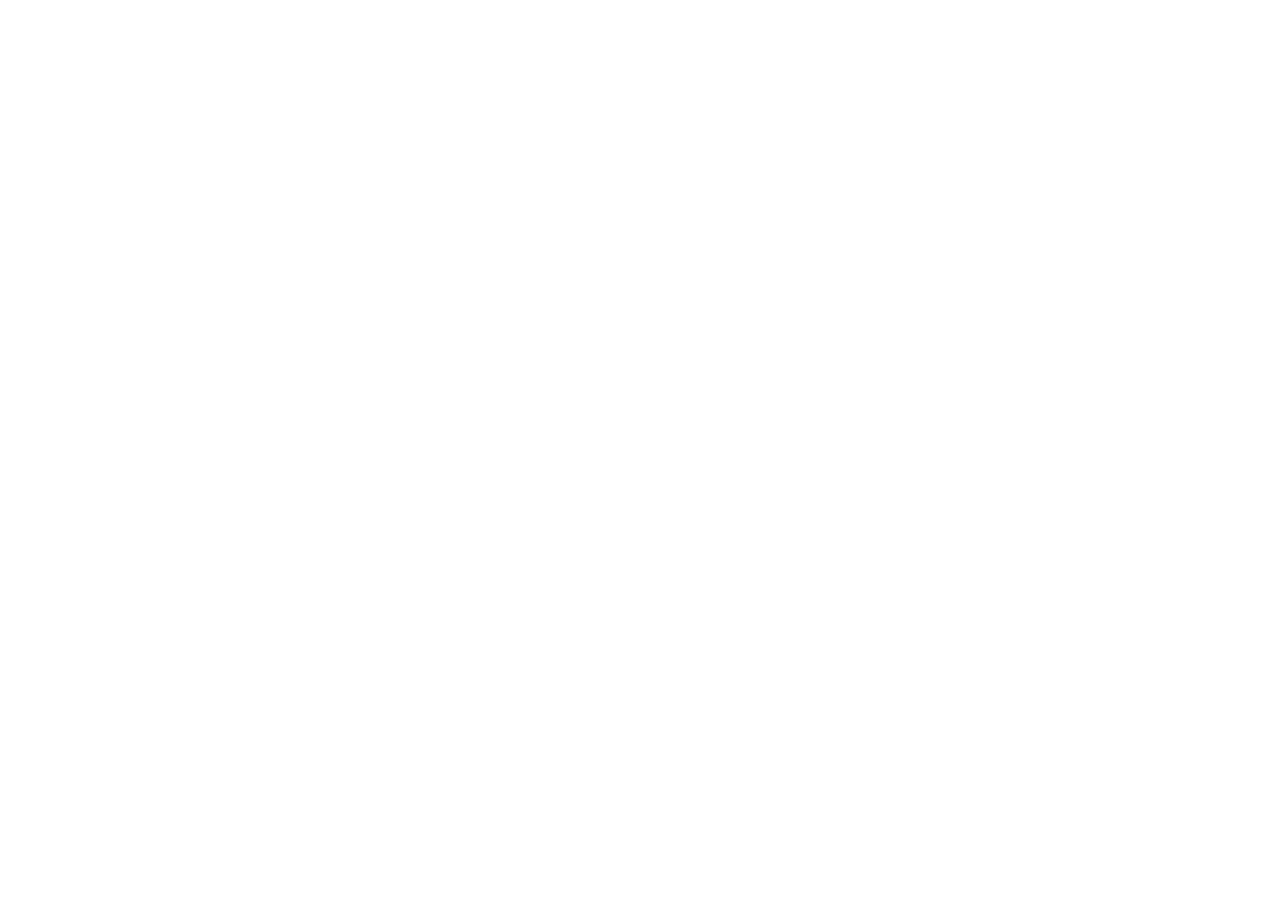
==== Verstka/index.html @ e24aff28 "add html templete" ====
<!DOCTYPE html>
<!--[if lt IE 7 ]><html class="ie ie6" lang="en"> <![endif]-->
<!--[if IE 7 ]><html class="ie ie7" lang="en"> <![endif]-->
<!--[if IE 8 ]><html class="ie ie8" lang="en"> <![endif]-->
<!--[if (gte IE 9)|!(IE)]><!--><html lang="ru"> <!--<![endif]-->

<head>

	<meta charset="utf-8">

	<title>Заголовок</title>
	<meta name="description" content="">

	<link rel="shortcut icon" href="img/favicon/favicon.ico" type="image/x-icon">
	<link rel="apple-touch-icon" href="img/favicon/apple-touch-icon.png">
	<link rel="apple-touch-icon" sizes="72x72" href="img/favicon/apple-touch-icon-72x72.png">
	<link rel="apple-touch-icon" sizes="114x114" href="img/favicon/apple-touch-icon-114x114.png">

	<meta http-equiv="X-UA-Compatible" content="IE=edge">
	<meta name="viewport" content="width=device-width, initial-scale=1, maximum-scale=1">

	<link rel="stylesheet" href="libs/bootstrap/css/bootstrap-grid.min.css">
	<link rel="stylesheet" href="libs/animate/animate.css">
	
	<link rel="stylesheet" href="css/fonts.css">
	<link rel="stylesheet" href="css/main.css">
	<link rel="stylesheet" href="css/media.css">

	<script src="libs/modernizr/modernizr.js"></script>

</head>

<body>

	<!-- Здесь пишем код -->
	
	<div class="hidden"></div>

	<div class="loader">
		<div class="loader_inner"></div>
	</div>

	<!--[if lt IE 9]>
	<script src="libs/html5shiv/es5-shim.min.js"></script>
	<script src="libs/html5shiv/html5shiv.min.js"></script>
	<script src="libs/html5shiv/html5shiv-printshiv.min.js"></script>
	<script src="libs/respond/respond.min.js"></script>
	<![endif]-->

	<script src="libs/jquery/jquery-1.11.2.min.js"></script>
	<script src="libs/waypoints/waypoints.min.js"></script>
	<script src="libs/animate/animate-css.js"></script>
	<script src="libs/plugins-scroll/plugins-scroll.js"></script>
	
	<script src="js/common.js"></script>
	
</body>
</html>
---- Verstka/css/fonts.css ----
@font-face {
	font-family: "RobotoRegular";
	src: url("../fonts/RobotoRegular/RobotoRegular.eot");
	src: url("../fonts/RobotoRegular/RobotoRegular.eot?#iefix") format("embedded-opentype"),
			 url("../fonts/RobotoRegular/RobotoRegular.woff") format("woff"),
			 url("../fonts/RobotoRegular/RobotoRegular.ttf") format("truetype");
	font-style: normal;
	font-weight: normal;
}
---- Verstka/css/main.css ----
*::-webkit-input-placeholder {
	color: #666;
	opacity: 1;
}
*:-moz-placeholder {
	color: #666;
	opacity: 1;
}
*::-moz-placeholder {
	color: #666;
	opacity: 1;
}
*:-ms-input-placeholder {
	color: #666;
	opacity: 1;
}

body input:focus:required:invalid,
body textarea:focus:required:invalid {
	
}
body input:required:valid,
body textarea:required:valid {
	
}

html.js .loader {
	background: none repeat scroll 0 0 #ffffff;
	bottom: 0;
	height: 100%;
	left: 0;
	position: fixed;
	right: 0;
	top: 0;
	width: 100%;
	z-index: 9999;
}
html.js .loader_inner {
	background-image: url("../img/preloader.gif");
	background-size: cover;
	background-repeat: no-repeat;
	background-position: center center;
	background-color: #fff;
	height: 60px;
	width: 60px;
	margin-top: -30px;
	margin-left: -30px;
	left: 50%;
	top: 50%;
	position: absolute;
}

body {
	font-family: sans-serif;
	font-size: 16px;
	min-width: 320px;
	position: relative;
	line-height: 1.6;
	font-family: "RobotoRegular", sans-serif;
	overflow-x: hidden;
}
.hidden {
	display: none;
}
---- Verstka/css/media.css ----
/*==========  Desktop First Method  ==========*/

/* Large Devices, Wide Screens */
@media only screen and (max-width : 1200px) {

}

/* Medium Devices, Desktops */
@media only screen and (max-width : 992px) {

}

/* Small Devices, Tablets */
@media only screen and (max-width : 768px) {
	
	/*Disable Animation on Mobile Devices*/
	.animated {
		/*CSS transitions*/
		-o-transition-property: none !important;
		-moz-transition-property: none !important;
		-ms-transition-property: none !important;
		-webkit-transition-property: none !important;
		transition-property: none !important;
		/*CSS transforms*/
		-o-transform: none !important;
		-moz-transform: none !important;
		-ms-transform: none !important;
		-webkit-transform: none !important;
		transform: none !important;
		/*CSS animations*/
		-webkit-animation: none !important;
		-moz-animation: none !important;
		-o-animation: none !important;
		-ms-animation: none !important;
		animation: none !important;
	}

}

/* Extra Small Devices, Phones */
@media only screen and (max-width : 480px) {

}

/* Custom, iPhone Retina */
@media only screen and (max-width : 320px) {

}


/*==========  Mobile First Method  ==========*/

/* Custom, iPhone Retina */
@media only screen and (min-width : 320px) {

}

/* Extra Small Devices, Phones */
@media only screen and (min-width : 480px) {

}

/* Small Devices, Tablets */
@media only screen and (min-width : 768px) {

}

/* Medium Devices, Desktops */
@media only screen and (min-width : 992px) {

}

/* Large Devices, Wide Screens */
@media only screen and (min-width : 1200px) {

}
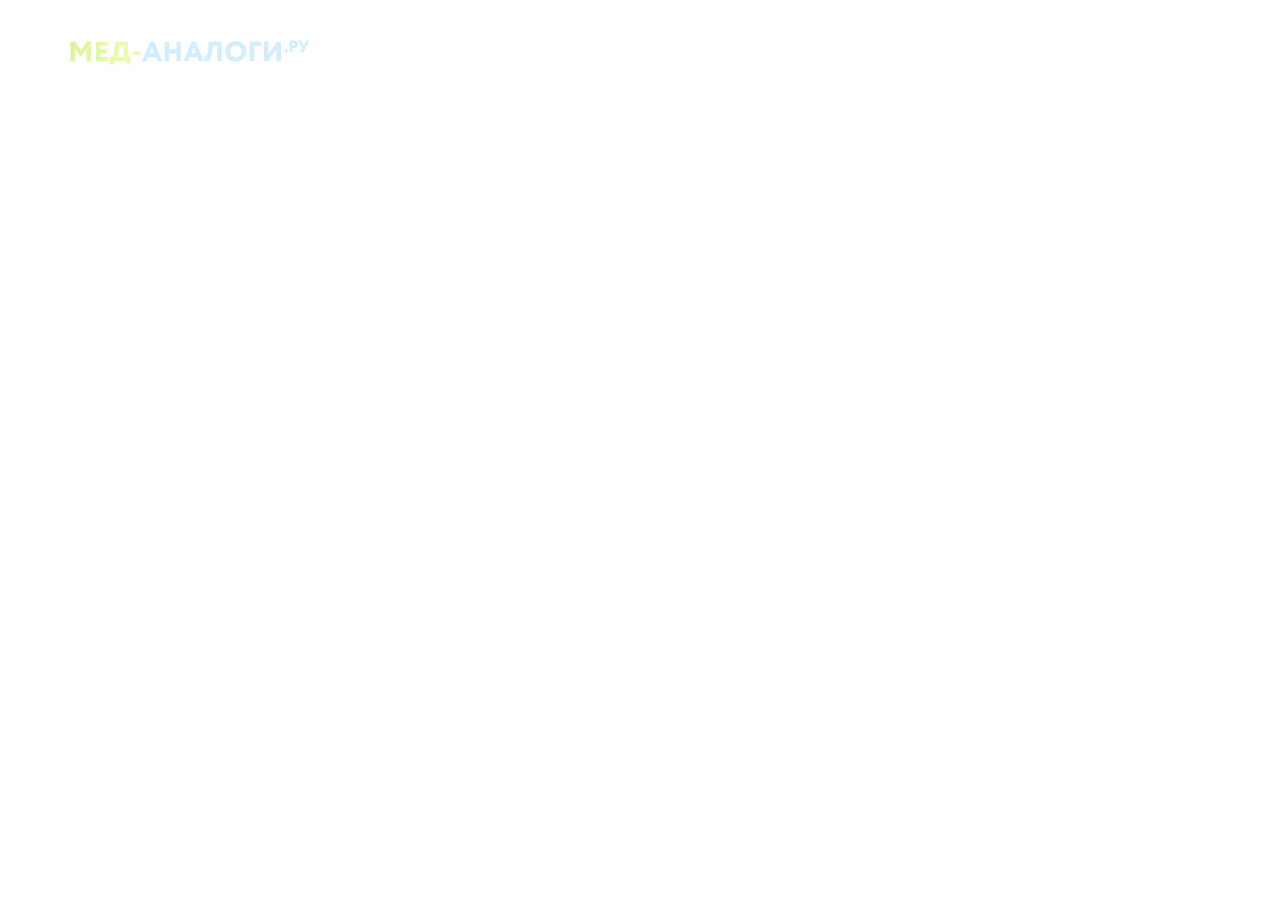
==== commit a3f3a23b: "Logo" ====
--- a/Verstka/index.html
+++ b/Verstka/index.html
@@ -32,7 +32,17 @@
 
 <body>
 
-	<!-- Здесь пишем код -->
+	<header class="container">
+		<div class="row">
+			<div class="col-md-3 logo_top">
+				<a href="/">
+				<img src="img/logo.png" alt="logo" title="Logo"></a>
+			</div>
+			<div class="col-md-7"></div>
+			<div class="col-md-2"></div>
+		</div>
+
+	</header>
 	
 	<div class="hidden"></div>
 
--- a/Verstka/css/main.css
+++ b/Verstka/css/main.css
@@ -36,18 +36,14 @@
 	z-index: 9999;
 }
 html.js .loader_inner {
-	background-image: url("../img/preloader.gif");
-	background-size: cover;
+	background-image: url("../img/logo.png");
+	background-size: contain;
 	background-repeat: no-repeat;
 	background-position: center center;
 	background-color: #fff;
-	height: 60px;
-	width: 60px;
-	margin-top: -30px;
-	margin-left: -30px;
-	left: 50%;
-	top: 50%;
-	position: absolute;
+	height: 53px;
+	width: 239px;
+	margin: 20% auto;
 }
 
 body {
@@ -62,3 +58,10 @@
 .hidden {
 	display: none;
 }
+.logo_top {
+	margin-top: 38px;
+}
+.logo_top a img {
+	/* width: 100%; */
+	margin: auto;
+}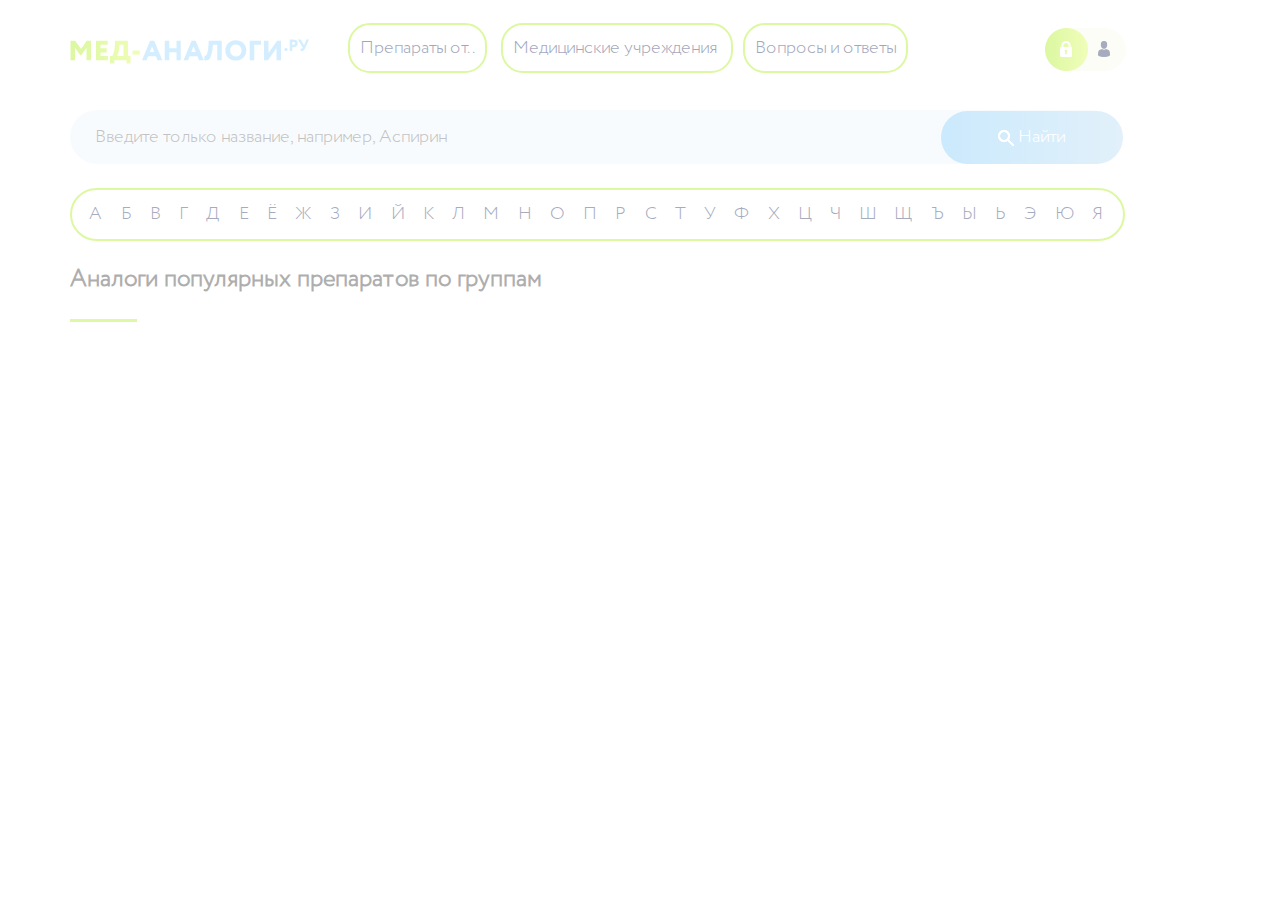
==== commit bb64499a: "header_done" ====
--- a/Verstka/index.html
+++ b/Verstka/index.html
@@ -2,7 +2,9 @@
 <!--[if lt IE 7 ]><html class="ie ie6" lang="en"> <![endif]-->
 <!--[if IE 7 ]><html class="ie ie7" lang="en"> <![endif]-->
 <!--[if IE 8 ]><html class="ie ie8" lang="en"> <![endif]-->
-<!--[if (gte IE 9)|!(IE)]><!--><html lang="ru"> <!--<![endif]-->
+<!--[if (gte IE 9)|!(IE)]><!-->
+<html lang="ru">
+<!--<![endif]-->
 
 <head>
 
@@ -21,7 +23,7 @@
 
 	<link rel="stylesheet" href="libs/bootstrap/css/bootstrap-grid.min.css">
 	<link rel="stylesheet" href="libs/animate/animate.css">
-	
+
 	<link rel="stylesheet" href="css/fonts.css">
 	<link rel="stylesheet" href="css/main.css">
 	<link rel="stylesheet" href="css/media.css">
@@ -36,14 +38,83 @@
 		<div class="row">
 			<div class="col-md-3 logo_top">
 				<a href="/">
-				<img src="img/logo.png" alt="logo" title="Logo"></a>
+					<img src="img/logo.png" alt="logo" title="Logo"></a>
 			</div>
-			<div class="col-md-7"></div>
-			<div class="col-md-2"></div>
+			<div class="col-md-7 top_menu">
+				<a href="#" class="top_menu_items">Препараты от..</a>
+				<a href="#" class="top_menu_items">Медицинские учреждения </a>
+				<a href="#" class="top_menu_items">Вопросы и ответы</a>
+			</div>
+			<div class="col-md-2 login_top_btn">
+				<img src="img/login.png" alt="login" title="login">
+			</div>
+			<div class="col-md-12 search_top">
+				<form id="q_search" class="" method="post">
+					<input type="hidden" name="do" value="search">
+					<input type="hidden" name="subaction" value="search">
+					<div class="sblock">
+						<input id="story" name="story" placeholder="Введите только название, например, Аспирин"
+							type="text" autocomplete="off">
+						<button id="sbmt_top" type="submit"> <img src="img/lupa.png" alt="search"> <span
+								class="fa fa-search"></span> Найти</button>
+					</div>
+
+				</form>
+			</div>
+			<div class="col-md-12">
+				<div class="alphabet_links">
+					<a href="#" class="alpa_items">А</a>
+					<a href="#" class="alpa_items">Б</a>
+					<a href="#" class="alpa_items">В</a>
+					<a href="#" class="alpa_items">Г</a>
+					<a href="#" class="alpa_items">Д</a>
+					<a href="#" class="alpa_items">Е</a>
+					<a href="#" class="alpa_items">Ё</a>
+					<a href="#" class="alpa_items">Ж</a>
+					<a href="#" class="alpa_items">З</a>
+					<a href="#" class="alpa_items">И</a>
+					<a href="#" class="alpa_items">Й</a>
+					<a href="#" class="alpa_items">К</a>
+					<a href="#" class="alpa_items">Л</a>
+					<a href="#" class="alpa_items">М</a>
+					<a href="#" class="alpa_items">Н</a>
+					<a href="#" class="alpa_items">О</a>
+					<a href="#" class="alpa_items">П</a>
+					<a href="#" class="alpa_items">Р</a>
+					<a href="#" class="alpa_items">С</a>
+					<a href="#" class="alpa_items">Т</a>
+					<a href="#" class="alpa_items">У</a>
+					<a href="#" class="alpa_items">Ф</a>
+					<a href="#" class="alpa_items">Х</a>
+					<a href="#" class="alpa_items">Ц</a>
+					<a href="#" class="alpa_items">Ч</a>
+					<a href="#" class="alpa_items">Ш</a>
+					<a href="#" class="alpa_items">Щ</a>
+					<a href="#" class="alpa_items">Ъ</a>
+					<a href="#" class="alpa_items">Ы</a>
+					<a href="#" class="alpa_items">Ь</a>
+					<a href="#" class="alpa_items">Э</a>
+					<a href="#" class="alpa_items">Ю</a>
+					<a href="#" class="alpa_items">Я</a>
+				</div>
+
+			</div>
 		</div>
 
 	</header>
-	
+
+	<section id="popular_drugs">
+		<div class="container">
+			<h2>Аналоги популярных препаратов по группам</h2>
+			<div class="green_line"></div>
+			<div class="row">
+
+			</div>
+		</div>
+
+
+	</section>
+
 	<div class="hidden"></div>
 
 	<div class="loader">
@@ -61,8 +132,9 @@
 	<script src="libs/waypoints/waypoints.min.js"></script>
 	<script src="libs/animate/animate-css.js"></script>
 	<script src="libs/plugins-scroll/plugins-scroll.js"></script>
-	
+
 	<script src="js/common.js"></script>
-	
+
 </body>
+
 </html>--- a/Verstka/css/fonts.css
+++ b/Verstka/css/fonts.css
@@ -2,8 +2,79 @@
 	font-family: "RobotoRegular";
 	src: url("../fonts/RobotoRegular/RobotoRegular.eot");
 	src: url("../fonts/RobotoRegular/RobotoRegular.eot?#iefix") format("embedded-opentype"),
-			 url("../fonts/RobotoRegular/RobotoRegular.woff") format("woff"),
-			 url("../fonts/RobotoRegular/RobotoRegular.ttf") format("truetype");
+		url("../fonts/RobotoRegular/RobotoRegular.woff") format("woff"),
+		url("../fonts/RobotoRegular/RobotoRegular.ttf") format("truetype");
 	font-style: normal;
 	font-weight: normal;
+
+
 }
+
+@font-face {
+	font-family: 'Circe Regular';
+	src: url('../fonts/Circe/Circe-Regular.eot');
+	src: url('../fonts/Circe/Circe-Regular.eot?#iefix') format('embedded-opentype'),
+		url('../fonts/Circe/Circe-Regular.woff') format('woff'),
+		url('../fonts/Circe/Circe-Regular.ttf') format('truetype');
+	font-weight: normal;
+	font-style: normal;
+}
+
+@font-face {
+	font-family: 'Circe Thin';
+	src: url('../fonts/Circe/Circe-Thin.eot');
+	src: url('../fonts/Circe/Circe-Thin.eot?#iefix') format('embedded-opentype'),
+		url('../fonts/Circe/Circe-Thin.woff') format('woff'),
+		url('../fonts/Circe/Circe-Thin.ttf') format('truetype');
+	font-weight: normal;
+	font-style: normal;
+}
+
+@font-face {
+	font-family: 'Circe Extra Light';
+	src: url('../fonts/Circe/Circe-ExtraLight.eot');
+	src: url('../fonts/Circe/Circe-ExtraLight.eot?#iefix') format('embedded-opentype'),
+		url('../fonts/Circe/Circe-ExtraLight.woff') format('woff'),
+		url('../fonts/Circe/Circe-ExtraLight.ttf') format('truetype');
+	font-weight: normal;
+	font-style: normal;
+}
+
+@font-face {
+	font-family: 'Circe Light';
+	src: url('../fonts/Circe/Circe-Light.eot');
+	src: url('../fonts/Circe/Circe-Light.eot?#iefix') format('embedded-opentype'),
+		url('../fonts/Circe/Circe-Light.woff') format('woff'),
+		url('../fonts/Circe/Circe-Light.ttf') format('truetype');
+	font-weight: normal;
+	font-style: normal;
+}
+
+@font-face {
+	font-family: 'Circe Regular';
+	src: url('../fonts/Circe/Circe-Regular.eot');
+	src: url('../fonts/Circe/Circe-Regular.eot?#iefix') format('embedded-opentype'),
+		url('../fonts/Circe/Circe-Regular.woff') format('woff'),
+		url('../fonts/Circe/Circe-Regular.ttf') format('truetype');
+	font-weight: normal;
+	font-style: normal;
+}
+
+@font-face {
+	font-family: 'Circe Bold';
+	src: url('../fonts/Circe/Circe-Bold.eot');
+	src: url('../fonts/Circe/Circe-Bold.eot?#iefix') format('embedded-opentype'),
+		url('../fonts/Circe/Circe-Bold.woff') format('woff'),
+		url('../fonts/Circe/Circe-Bold.ttf') format('truetype');
+	font-weight: normal;
+	font-style: normal;
+}
+@font-face {
+	font-family: 'Circe Extra Bold';
+	src: url('../fonts/Circe/Circe-ExtraBold.eot');
+	src: url('../fonts/Circe/Circe-ExtraBold.eot?#iefix') format('embedded-opentype'),
+	url('../fonts/Circe/Circe-ExtraBold.woff') format('woff'),
+	url('../fonts/Circe/Circe-ExtraBold.ttf') format('truetype');
+	font-weight: normal;
+	font-style: normal;
+	}--- a/Verstka/css/main.css
+++ b/Verstka/css/main.css
@@ -2,27 +2,27 @@
 	color: #666;
 	opacity: 1;
 }
+
 *:-moz-placeholder {
 	color: #666;
 	opacity: 1;
 }
+
 *::-moz-placeholder {
 	color: #666;
 	opacity: 1;
 }
+
 *:-ms-input-placeholder {
 	color: #666;
 	opacity: 1;
 }
 
 body input:focus:required:invalid,
-body textarea:focus:required:invalid {
-	
-}
+body textarea:focus:required:invalid {}
+
 body input:required:valid,
-body textarea:required:valid {
-	
-}
+body textarea:required:valid {}
 
 html.js .loader {
 	background: none repeat scroll 0 0 #ffffff;
@@ -35,6 +35,7 @@
 	width: 100%;
 	z-index: 9999;
 }
+
 html.js .loader_inner {
 	background-image: url("../img/logo.png");
 	background-size: contain;
@@ -52,16 +53,117 @@
 	min-width: 320px;
 	position: relative;
 	line-height: 1.6;
-	font-family: "RobotoRegular", sans-serif;
+	font-family: 'Circe Light', sans-serif;
 	overflow-x: hidden;
 }
+
 .hidden {
 	display: none;
 }
+
 .logo_top {
 	margin-top: 38px;
 }
+
 .logo_top a img {
-	/* width: 100%; */
 	margin: auto;
+	max-width: 100%;
+	padding: 0;
+}
+
+.top_menu {
+	margin-top: 33px;
+	padding: 0;
+}
+
+.top_menu a {
+	color: #102054;
+	font-family: 'Circe Light', sans-serif;
+	font-size: 18px;
+	font-weight: 400;
+	line-height: 30px;
+	border-radius: 22px;
+	border: 2px solid #a7ec14;
+	padding: 10px;
+}
+
+.top_menu a:not(:first-child) {
+	margin-left: 10px
+}
+
+.top_menu a:hover {
+	text-decoration: none;
+}
+
+.login_top_btn {
+	margin-top: 28px;
+}
+
+.login_top_btn img {
+	margin: 0 auto;
+	cursor: pointer;
+}
+
+.search_top {
+	margin-top: 39px;
+}
+
+#story {
+	width: 92%;
+	border-radius: 27px;
+	background-color: #ecf5fb;
+	color: #343c55;
+	font-family: 'Circe Light', sans-serif;
+	font-size: 18px;
+	font-weight: 400;
+	line-height: 30px;
+	padding: 12px;
+	border: none;
+	padding-left: 25px;
+}
+
+#sbmt_top {
+	width: 182px;
+	height: 53px;
+	border-radius: 27px;
+	background-color: #1b76af;
+	background-image: linear-gradient(to right, #7cc9f9 0%, #ceeafcdb 100%);
+	border: none;
+	color: #fff;
+	margin-left: -182px;
+	font-family: 'Circe Light', sans-serif;
+	font-size: 18px;
+	font-weight: 400;
+	line-height: 30px;
+}
+
+.alphabet_links {
+	margin-top: 24px;
+	height: 53px;
+	border-radius: 27px;
+	border: 2px solid #a7ec14;
+	width: 92.5%;
+	padding-top: 8px;
+	display: flex;
+	justify-content: space-evenly;
+}
+
+.alphabet_links a {
+	color: #202c5c;
+	font-family: 'Circe Light', sans-serif;
+	font-size: 18px;
+	font-weight: 400;
+	letter-spacing: 0.86px;
+	line-height: 33px;
+	transition: all .2s linear
+}
+
+.alphabet_links a:hover {
+	transform: scale(1.4)
+}
+
+.green_line {
+	width: 67px;
+	height: 3px;
+	background-color: #abed18;
 }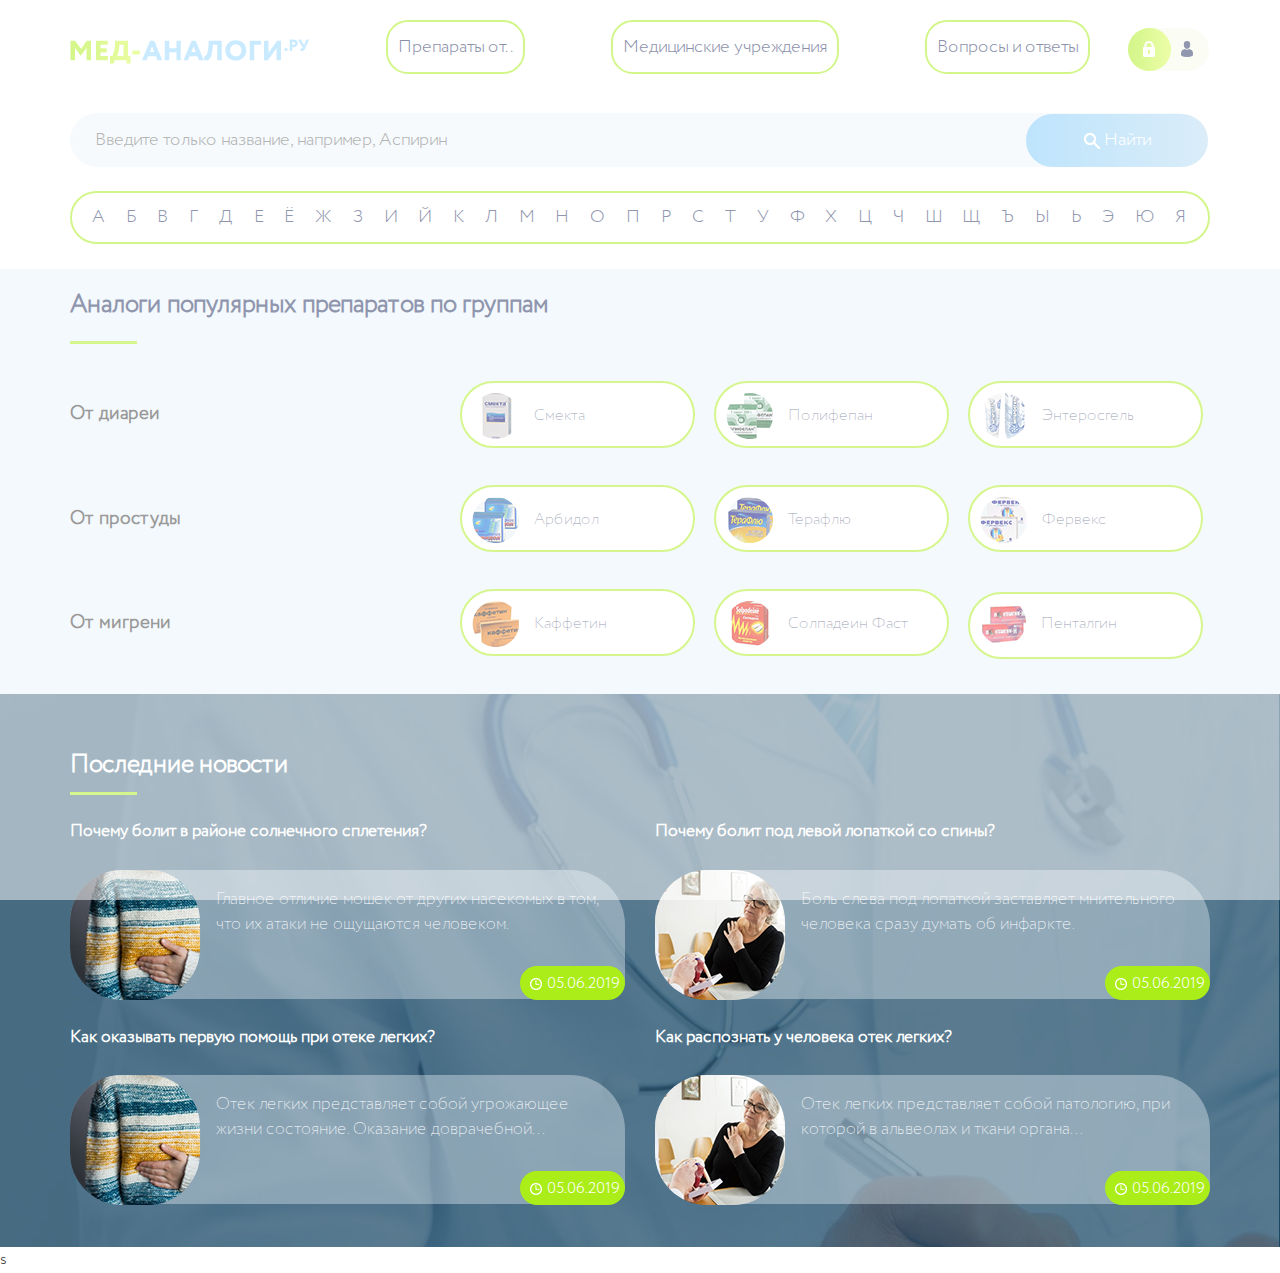
==== commit 2b042c53: "popular_drug and news sections" ====
--- a/Verstka/index.html
+++ b/Verstka/index.html
@@ -40,12 +40,12 @@
 				<a href="/">
 					<img src="img/logo.png" alt="logo" title="Logo"></a>
 			</div>
-			<div class="col-md-7 top_menu">
+			<div class="col-md-8 top_menu">
 				<a href="#" class="top_menu_items">Препараты от..</a>
 				<a href="#" class="top_menu_items">Медицинские учреждения </a>
 				<a href="#" class="top_menu_items">Вопросы и ответы</a>
 			</div>
-			<div class="col-md-2 login_top_btn">
+			<div class="col-md-1 login_top_btn">
 				<img src="img/login.png" alt="login" title="login">
 			</div>
 			<div class="col-md-12 search_top">
@@ -107,13 +107,96 @@
 		<div class="container">
 			<h2>Аналоги популярных препаратов по группам</h2>
 			<div class="green_line"></div>
+			<div class="row popular_drugs_grup">
+				<div class="col-md-4">
+					<h3>От диареи</h3>
+				</div>
+				<div class="col-md-8">
+					<a href="#" class="popular_drug_item"><img src="img/smekta_icon.png" alt="smekta">Смекта</a>
+					<a href="#" class="popular_drug_item"><img src="img/polipefan_icon.png"
+							alt="Полифепан">Полифепан</a>
+					<a href="#" class="popular_drug_item"><img src="img/enteros_icon.png"
+							alt="Энтеросгель">Энтеросгель</a>
+				</div>
+
+
+			</div>
+			<div class="row popular_drugs_grup">
+				<div class="col-md-4">
+					<h3>От простуды</h3>
+				</div>
+				<div class="col-md-8">
+					<a href="#" class="popular_drug_item"><img src="img/arbidol_icon.png" alt="Арбидол">Арбидол</a>
+					<a href="#" class="popular_drug_item"><img src="img/teraflu_icon.png" alt="Терафлю">Терафлю</a>
+					<a href="#" class="popular_drug_item"><img src="img/fervex_icon.png" alt="Фервекс">Фервекс</a>
+				</div>
+
+
+			</div>
+			<div class="row popular_drugs_grup">
+				<div class="col-md-4">
+					<h3>От мигрени</h3>
+				</div>
+				<div class="col-md-8">
+					<a href="#" class="popular_drug_item"><img src="img/kafeetin_icon.png" alt="Каффетин">Каффетин</a>
+					<a href="#" class="popular_drug_item"><img src="img/solfast_icon.png" alt="Солпадеин Фаст">Солпадеин
+						Фаст</a>
+					<a href="#" class="popular_drug_item"><img src="img/pentalgin_icon.png"
+							alt="Пенталгин">Пенталгин</a>
+				</div>
+
+
+			</div>
+		</div>
+
+
+	</section>
+
+
+	<section id="news_block">
+		<div class="container">
+			<h2>Последние новости</h2>
+			<div class="green_line"></div>
 			<div class="row">
+				<div class="col-md-6 news_item">
+					<h4>Почему болит в районе солнечного сплетения?</h4>
+					<div class="news_item_body">
+						<img src="img/liver_pain.png" alt="liver_pain">
+						<p>Главное отличие мошек от других насекомых в том, что их атаки не ощущаются человеком.</p>
+						<span class="news_date">05.06.2019 <img src="img/clock-circular.png" alt="clock"></span>
+					</div>
+				</div>
+				<div class="col-md-6 news_item">
+					<h4>Почему болит под левой лопаткой со спины?</h4>
+					<div class="news_item_body">
+						<img src="img/gremma_arm.png" alt="liver_pain">
+						<p>Боль слева под лопаткой заставляет мнительного человека сразу думать об инфаркте.</p>
+						<span class="news_date">05.06.2019 <img src="img/clock-circular.png" alt="clock"></span>
+					</div>
+				</div>
+				<div class="col-md-6 news_item">
+					<h4>Как оказывать первую помощь при отеке легких?</h4>
+					<div class="news_item_body">
+						<img src="img/liver_pain.png" alt="liver_pain">
+						<p>Отек легких представляет собой угрожающее жизни состояние. Оказание доврачебной...</p>
+						<span class="news_date">05.06.2019 <img src="img/clock-circular.png" alt="clock"></span>
+					</div>
+				</div>
+				<div class="col-md-6 news_item">
+					<h4>Как распознать у человека отек легких?</h4>
+					<div class="news_item_body">
+						<img src="img/gremma_arm.png" alt="liver_pain">
+						<p>Отек легких представляет собой патологию, при которой в альвеолах и ткани органа...</p>
+						<span class="news_date">05.06.2019 <img src="img/clock-circular.png" alt="clock"></span>
+					</div>
+				</div>
+
 
 			</div>
 		</div>
-
-
 	</section>
+
+	s
 
 	<div class="hidden"></div>
 
--- a/Verstka/css/fonts.css
+++ b/Verstka/css/fonts.css
@@ -10,15 +10,6 @@
 
 }
 
-@font-face {
-	font-family: 'Circe Regular';
-	src: url('../fonts/Circe/Circe-Regular.eot');
-	src: url('../fonts/Circe/Circe-Regular.eot?#iefix') format('embedded-opentype'),
-		url('../fonts/Circe/Circe-Regular.woff') format('woff'),
-		url('../fonts/Circe/Circe-Regular.ttf') format('truetype');
-	font-weight: normal;
-	font-style: normal;
-}
 
 @font-face {
 	font-family: 'Circe Thin';
--- a/Verstka/css/main.css
+++ b/Verstka/css/main.css
@@ -19,10 +19,14 @@
 }
 
 body input:focus:required:invalid,
-body textarea:focus:required:invalid {}
+body textarea:focus:required:invalid {
+	color: red
+}
 
 body input:required:valid,
-body textarea:required:valid {}
+body textarea:required:valid {
+	color: #102054
+}
 
 html.js .loader {
 	background: none repeat scroll 0 0 #ffffff;
@@ -72,8 +76,10 @@
 }
 
 .top_menu {
-	margin-top: 33px;
+	margin-top: 20px;
 	padding: 0;
+	display: flex;
+	justify-content: space-around;
 }
 
 .top_menu a {
@@ -97,6 +103,7 @@
 
 .login_top_btn {
 	margin-top: 28px;
+	padding: 0;
 }
 
 .login_top_btn img {
@@ -109,7 +116,7 @@
 }
 
 #story {
-	width: 92%;
+	width: 99.5%;
 	border-radius: 27px;
 	background-color: #ecf5fb;
 	color: #343c55;
@@ -142,7 +149,7 @@
 	height: 53px;
 	border-radius: 27px;
 	border: 2px solid #a7ec14;
-	width: 92.5%;
+	width: 100%;
 	padding-top: 8px;
 	display: flex;
 	justify-content: space-evenly;
@@ -166,4 +173,112 @@
 	width: 67px;
 	height: 3px;
 	background-color: #abed18;
+}
+
+#popular_drugs {
+	background-color: #e9f3fa;
+	margin-top: 25px;
+	padding-bottom: 35px;
+}
+
+#popular_drugs h2 {
+	color: #202c5c;
+	font-size: 25px;
+	font-weight: 700;
+	line-height: 30px;
+}
+
+.popular_drugs_grup {
+	margin-top: 37px;
+}
+
+.popular_drug_item {
+	width: 235px;
+	height: 67px;
+	border-radius: 34px;
+	border: 2px solid #abed18;
+	padding: 10px;
+	display: inline-block;
+	background-color: #fff;
+	color: #2b3662;
+	font-size: 16px;
+	font-family: 'Circe Extra Light', sans-serif;
+	font-weight: 400;
+	line-height: 30px;
+}
+
+.popular_drug_item:hover {
+	text-decoration: none;
+}
+
+.popular_drug_item img {
+	margin-right: 15px;
+}
+
+.popular_drug_item:not(:first-child) {
+	margin-left: 15px
+}
+
+#news_block {
+	padding-bottom: 42px;
+	padding-top: 35px;
+	background-image: url(../img/news_bgi.png);
+	background-size: cover;
+	background-repeat: no-repeat;
+	background-position: 0 0;
+}
+
+#news_block h2 {
+
+	height: 21px;
+	color: #ffffff;
+	font-size: 25px;
+	font-weight: 700;
+	line-height: 30px;
+}
+
+.news_item_body {
+	width: 100%;
+	height: 129px;
+	background-color: #ecf5fb63;
+	border-radius: 52px 55px 18px 52px;
+	border: 0px solid #000000;
+}
+
+.news_item_body p {
+	color: #ffffff;
+	font-size: 17px;
+	font-family: 'Circe Extra Light', sans-serif;
+	font-weight: 400;
+	line-height: 25px;
+	display: inline-block;
+	width: 70%;
+}
+
+.news_item_body img {
+	float: left;
+	margin-right: 15px;
+}
+
+.news_item h4 {
+	color: #ffffff;
+	font-size: 17px;
+	font-weight: 700;
+	line-height: 30px;
+}
+.news_date {
+	position: absolute;
+	display: block;
+	right: 15px;
+	padding: 5px;
+	bottom: 0;
+	height: 34px;
+	border-radius: 17px;
+	background-color: #abed18;
+	color: #fff;
+}
+.news_date img {
+	margin-top: 7px;
+	margin-left: 5px;
+	margin-right: 5px;
 }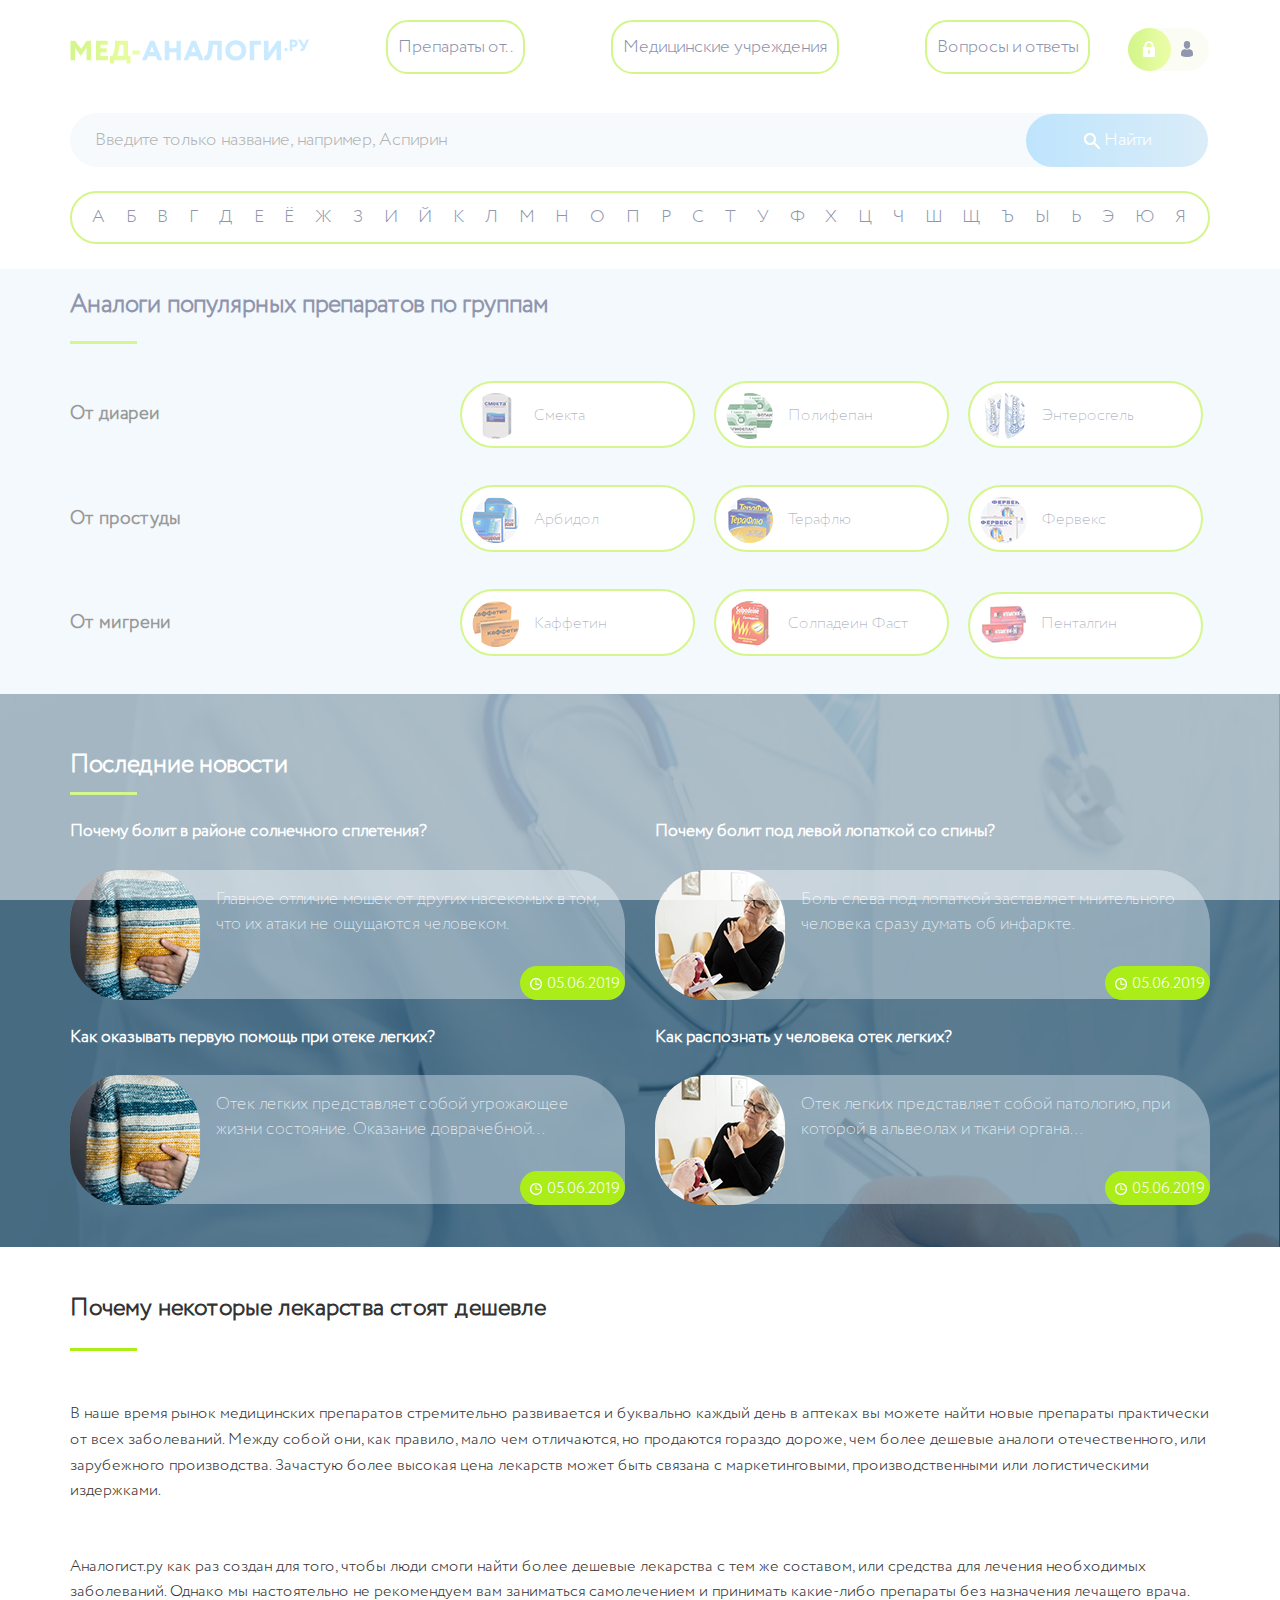
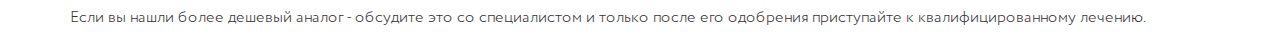
==== commit 06963174: "Seo section" ====
--- a/Verstka/index.html
+++ b/Verstka/index.html
@@ -196,7 +196,25 @@
 		</div>
 	</section>
 
-	s
+	<section id="seo_text">
+		<div class="container">
+			<h2>Почему некоторые лекарства стоят дешевле</h2>
+			<div class="green_line"></div>
+			<p>В наше время рынок медицинских препаратов стремительно развивается и буквально каждый день в аптеках вы
+				можете найти новые препараты практически от всех заболеваний. Между собой они, как правило, мало чем
+				отличаются, но продаются гораздо дороже, чем более дешевые аналоги отечественного, или зарубежного
+				производства. Зачастую более высокая цена лекарств может быть связана с маркетинговыми,
+				производственными или логистическими издержками.</p>
+			<p>Аналогист.ру как раз создан для того, чтобы люди смоги найти более дешевые лекарства с тем же составом,
+				или средства для лечения необходимых заболеваний. Однако мы настоятельно не рекомендуем вам заниматься
+				самолечением и принимать какие-либо препараты без назначения лечащего врача. Если вы нашли более дешевый
+				аналог - обсудите это со специалистом и только после его одобрения приступайте к квалифицированному
+				лечению. </p>
+			<div class="row">
+
+			</div>
+		</div>
+	</section>
 
 	<div class="hidden"></div>
 
--- a/Verstka/css/main.css
+++ b/Verstka/css/main.css
@@ -266,6 +266,7 @@
 	font-weight: 700;
 	line-height: 30px;
 }
+
 .news_date {
 	position: absolute;
 	display: block;
@@ -277,8 +278,17 @@
 	background-color: #abed18;
 	color: #fff;
 }
+
 .news_date img {
 	margin-top: 7px;
 	margin-left: 5px;
 	margin-right: 5px;
+}
+
+#seo_text h2 {
+	margin-top: 43px;
+}
+
+#seo_text p {
+	margin-top: 50px;
 }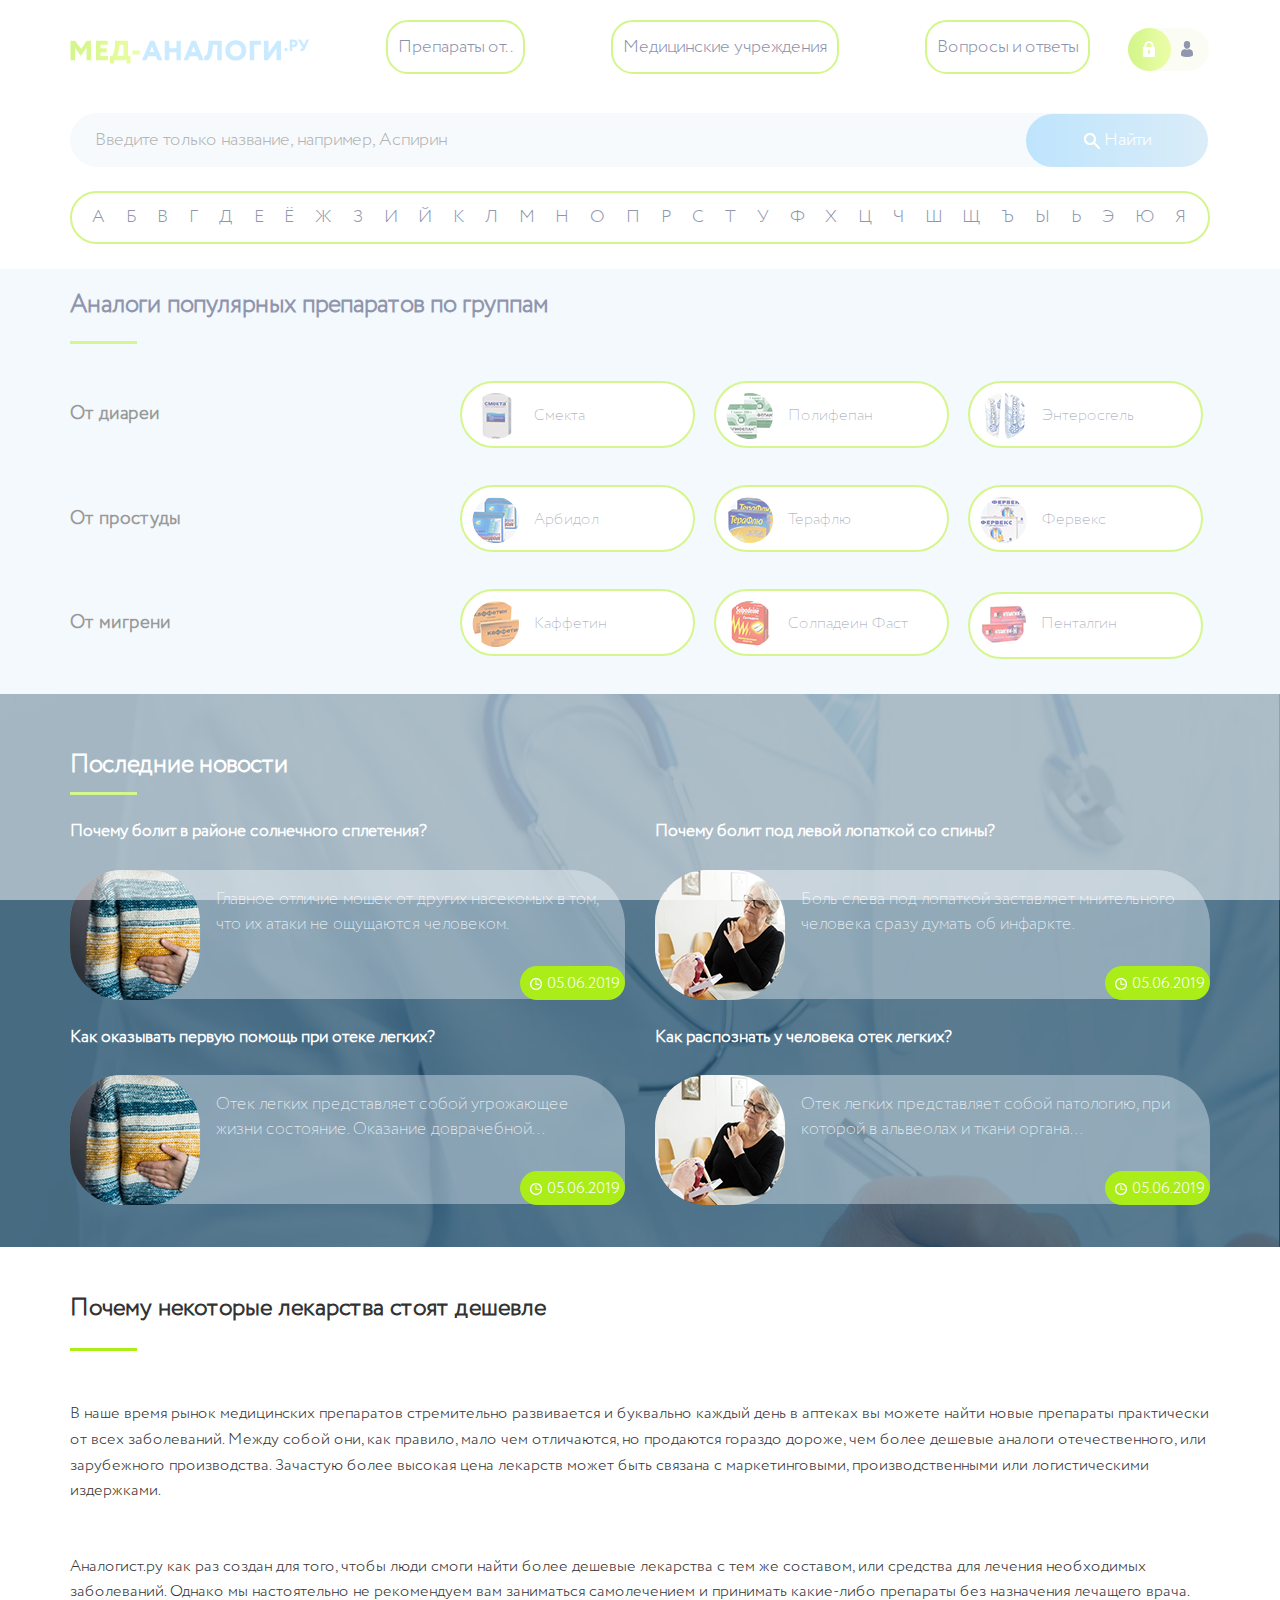
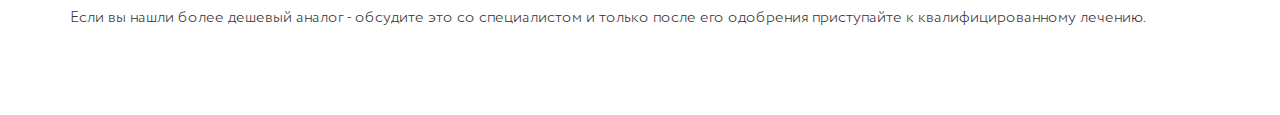
==== commit ee72b31f: "add main and footer" ====
--- a/Verstka/index.html
+++ b/Verstka/index.html
@@ -102,119 +102,129 @@
 		</div>
 
 	</header>
-
-	<section id="popular_drugs">
-		<div class="container">
-			<h2>Аналоги популярных препаратов по группам</h2>
-			<div class="green_line"></div>
-			<div class="row popular_drugs_grup">
-				<div class="col-md-4">
-					<h3>От диареи</h3>
-				</div>
-				<div class="col-md-8">
-					<a href="#" class="popular_drug_item"><img src="img/smekta_icon.png" alt="smekta">Смекта</a>
-					<a href="#" class="popular_drug_item"><img src="img/polipefan_icon.png"
-							alt="Полифепан">Полифепан</a>
-					<a href="#" class="popular_drug_item"><img src="img/enteros_icon.png"
-							alt="Энтеросгель">Энтеросгель</a>
-				</div>
-
-
-			</div>
-			<div class="row popular_drugs_grup">
-				<div class="col-md-4">
-					<h3>От простуды</h3>
-				</div>
-				<div class="col-md-8">
-					<a href="#" class="popular_drug_item"><img src="img/arbidol_icon.png" alt="Арбидол">Арбидол</a>
-					<a href="#" class="popular_drug_item"><img src="img/teraflu_icon.png" alt="Терафлю">Терафлю</a>
-					<a href="#" class="popular_drug_item"><img src="img/fervex_icon.png" alt="Фервекс">Фервекс</a>
-				</div>
-
-
-			</div>
-			<div class="row popular_drugs_grup">
-				<div class="col-md-4">
-					<h3>От мигрени</h3>
-				</div>
-				<div class="col-md-8">
-					<a href="#" class="popular_drug_item"><img src="img/kafeetin_icon.png" alt="Каффетин">Каффетин</a>
-					<a href="#" class="popular_drug_item"><img src="img/solfast_icon.png" alt="Солпадеин Фаст">Солпадеин
-						Фаст</a>
-					<a href="#" class="popular_drug_item"><img src="img/pentalgin_icon.png"
-							alt="Пенталгин">Пенталгин</a>
-				</div>
-
-
-			</div>
-		</div>
-
-
-	</section>
-
-
-	<section id="news_block">
-		<div class="container">
-			<h2>Последние новости</h2>
-			<div class="green_line"></div>
-			<div class="row">
-				<div class="col-md-6 news_item">
-					<h4>Почему болит в районе солнечного сплетения?</h4>
-					<div class="news_item_body">
-						<img src="img/liver_pain.png" alt="liver_pain">
-						<p>Главное отличие мошек от других насекомых в том, что их атаки не ощущаются человеком.</p>
-						<span class="news_date">05.06.2019 <img src="img/clock-circular.png" alt="clock"></span>
-					</div>
-				</div>
-				<div class="col-md-6 news_item">
-					<h4>Почему болит под левой лопаткой со спины?</h4>
-					<div class="news_item_body">
-						<img src="img/gremma_arm.png" alt="liver_pain">
-						<p>Боль слева под лопаткой заставляет мнительного человека сразу думать об инфаркте.</p>
-						<span class="news_date">05.06.2019 <img src="img/clock-circular.png" alt="clock"></span>
-					</div>
-				</div>
-				<div class="col-md-6 news_item">
-					<h4>Как оказывать первую помощь при отеке легких?</h4>
-					<div class="news_item_body">
-						<img src="img/liver_pain.png" alt="liver_pain">
-						<p>Отек легких представляет собой угрожающее жизни состояние. Оказание доврачебной...</p>
-						<span class="news_date">05.06.2019 <img src="img/clock-circular.png" alt="clock"></span>
-					</div>
-				</div>
-				<div class="col-md-6 news_item">
-					<h4>Как распознать у человека отек легких?</h4>
-					<div class="news_item_body">
-						<img src="img/gremma_arm.png" alt="liver_pain">
-						<p>Отек легких представляет собой патологию, при которой в альвеолах и ткани органа...</p>
-						<span class="news_date">05.06.2019 <img src="img/clock-circular.png" alt="clock"></span>
-					</div>
-				</div>
-
-
-			</div>
-		</div>
-	</section>
-
-	<section id="seo_text">
-		<div class="container">
-			<h2>Почему некоторые лекарства стоят дешевле</h2>
-			<div class="green_line"></div>
-			<p>В наше время рынок медицинских препаратов стремительно развивается и буквально каждый день в аптеках вы
-				можете найти новые препараты практически от всех заболеваний. Между собой они, как правило, мало чем
-				отличаются, но продаются гораздо дороже, чем более дешевые аналоги отечественного, или зарубежного
-				производства. Зачастую более высокая цена лекарств может быть связана с маркетинговыми,
-				производственными или логистическими издержками.</p>
-			<p>Аналогист.ру как раз создан для того, чтобы люди смоги найти более дешевые лекарства с тем же составом,
-				или средства для лечения необходимых заболеваний. Однако мы настоятельно не рекомендуем вам заниматься
-				самолечением и принимать какие-либо препараты без назначения лечащего врача. Если вы нашли более дешевый
-				аналог - обсудите это со специалистом и только после его одобрения приступайте к квалифицированному
-				лечению. </p>
-			<div class="row">
-
-			</div>
-		</div>
-	</section>
+	<main>
+		<section id="popular_drugs">
+			<div class="container">
+				<h2>Аналоги популярных препаратов по группам</h2>
+				<div class="green_line"></div>
+				<div class="row popular_drugs_grup">
+					<div class="col-md-4">
+						<h3>От диареи</h3>
+					</div>
+					<div class="col-md-8">
+						<a href="#" class="popular_drug_item"><img src="img/smekta_icon.png" alt="smekta">Смекта</a>
+						<a href="#" class="popular_drug_item"><img src="img/polipefan_icon.png"
+								alt="Полифепан">Полифепан</a>
+						<a href="#" class="popular_drug_item"><img src="img/enteros_icon.png"
+								alt="Энтеросгель">Энтеросгель</a>
+					</div>
+
+
+				</div>
+				<div class="row popular_drugs_grup">
+					<div class="col-md-4">
+						<h3>От простуды</h3>
+					</div>
+					<div class="col-md-8">
+						<a href="#" class="popular_drug_item"><img src="img/arbidol_icon.png" alt="Арбидол">Арбидол</a>
+						<a href="#" class="popular_drug_item"><img src="img/teraflu_icon.png" alt="Терафлю">Терафлю</a>
+						<a href="#" class="popular_drug_item"><img src="img/fervex_icon.png" alt="Фервекс">Фервекс</a>
+					</div>
+
+
+				</div>
+				<div class="row popular_drugs_grup">
+					<div class="col-md-4">
+						<h3>От мигрени</h3>
+					</div>
+					<div class="col-md-8">
+						<a href="#" class="popular_drug_item"><img src="img/kafeetin_icon.png"
+								alt="Каффетин">Каффетин</a>
+						<a href="#" class="popular_drug_item"><img src="img/solfast_icon.png"
+								alt="Солпадеин Фаст">Солпадеин
+							Фаст</a>
+						<a href="#" class="popular_drug_item"><img src="img/pentalgin_icon.png"
+								alt="Пенталгин">Пенталгин</a>
+					</div>
+
+
+				</div>
+			</div>
+
+
+		</section>
+
+
+		<section id="news_block">
+			<div class="container">
+				<h2>Последние новости</h2>
+				<div class="green_line"></div>
+				<div class="row">
+					<div class="col-md-6 news_item">
+						<h4>Почему болит в районе солнечного сплетения?</h4>
+						<div class="news_item_body">
+							<img src="img/liver_pain.png" alt="liver_pain">
+							<p>Главное отличие мошек от других насекомых в том, что их атаки не ощущаются человеком.</p>
+							<span class="news_date">05.06.2019 <img src="img/clock-circular.png" alt="clock"></span>
+						</div>
+					</div>
+					<div class="col-md-6 news_item">
+						<h4>Почему болит под левой лопаткой со спины?</h4>
+						<div class="news_item_body">
+							<img src="img/gremma_arm.png" alt="liver_pain">
+							<p>Боль слева под лопаткой заставляет мнительного человека сразу думать об инфаркте.</p>
+							<span class="news_date">05.06.2019 <img src="img/clock-circular.png" alt="clock"></span>
+						</div>
+					</div>
+					<div class="col-md-6 news_item">
+						<h4>Как оказывать первую помощь при отеке легких?</h4>
+						<div class="news_item_body">
+							<img src="img/liver_pain.png" alt="liver_pain">
+							<p>Отек легких представляет собой угрожающее жизни состояние. Оказание доврачебной...</p>
+							<span class="news_date">05.06.2019 <img src="img/clock-circular.png" alt="clock"></span>
+						</div>
+					</div>
+					<div class="col-md-6 news_item">
+						<h4>Как распознать у человека отек легких?</h4>
+						<div class="news_item_body">
+							<img src="img/gremma_arm.png" alt="liver_pain">
+							<p>Отек легких представляет собой патологию, при которой в альвеолах и ткани органа...</p>
+							<span class="news_date">05.06.2019 <img src="img/clock-circular.png" alt="clock"></span>
+						</div>
+					</div>
+
+
+				</div>
+			</div>
+		</section>
+
+		<section id="seo_text">
+			<div class="container">
+				<h2>Почему некоторые лекарства стоят дешевле</h2>
+				<div class="green_line"></div>
+				<p>В наше время рынок медицинских препаратов стремительно развивается и буквально каждый день в аптеках
+					вы
+					можете найти новые препараты практически от всех заболеваний. Между собой они, как правило, мало чем
+					отличаются, но продаются гораздо дороже, чем более дешевые аналоги отечественного, или зарубежного
+					производства. Зачастую более высокая цена лекарств может быть связана с маркетинговыми,
+					производственными или логистическими издержками.</p>
+				<p>Аналогист.ру как раз создан для того, чтобы люди смоги найти более дешевые лекарства с тем же
+					составом,
+					или средства для лечения необходимых заболеваний. Однако мы настоятельно не рекомендуем вам
+					заниматься
+					самолечением и принимать какие-либо препараты без назначения лечащего врача. Если вы нашли более
+					дешевый
+					аналог - обсудите это со специалистом и только после его одобрения приступайте к квалифицированному
+					лечению. </p>
+				<div class="row">
+
+				</div>
+			</div>
+		</section>
+	</main>
+
+
+	<footer></footer>
 
 	<div class="hidden"></div>
 
--- a/Verstka/css/main.css
+++ b/Verstka/css/main.css
@@ -291,4 +291,7 @@
 
 #seo_text p {
 	margin-top: 50px;
+}
+#seo_text {
+	padding-bottom: 68px;
 }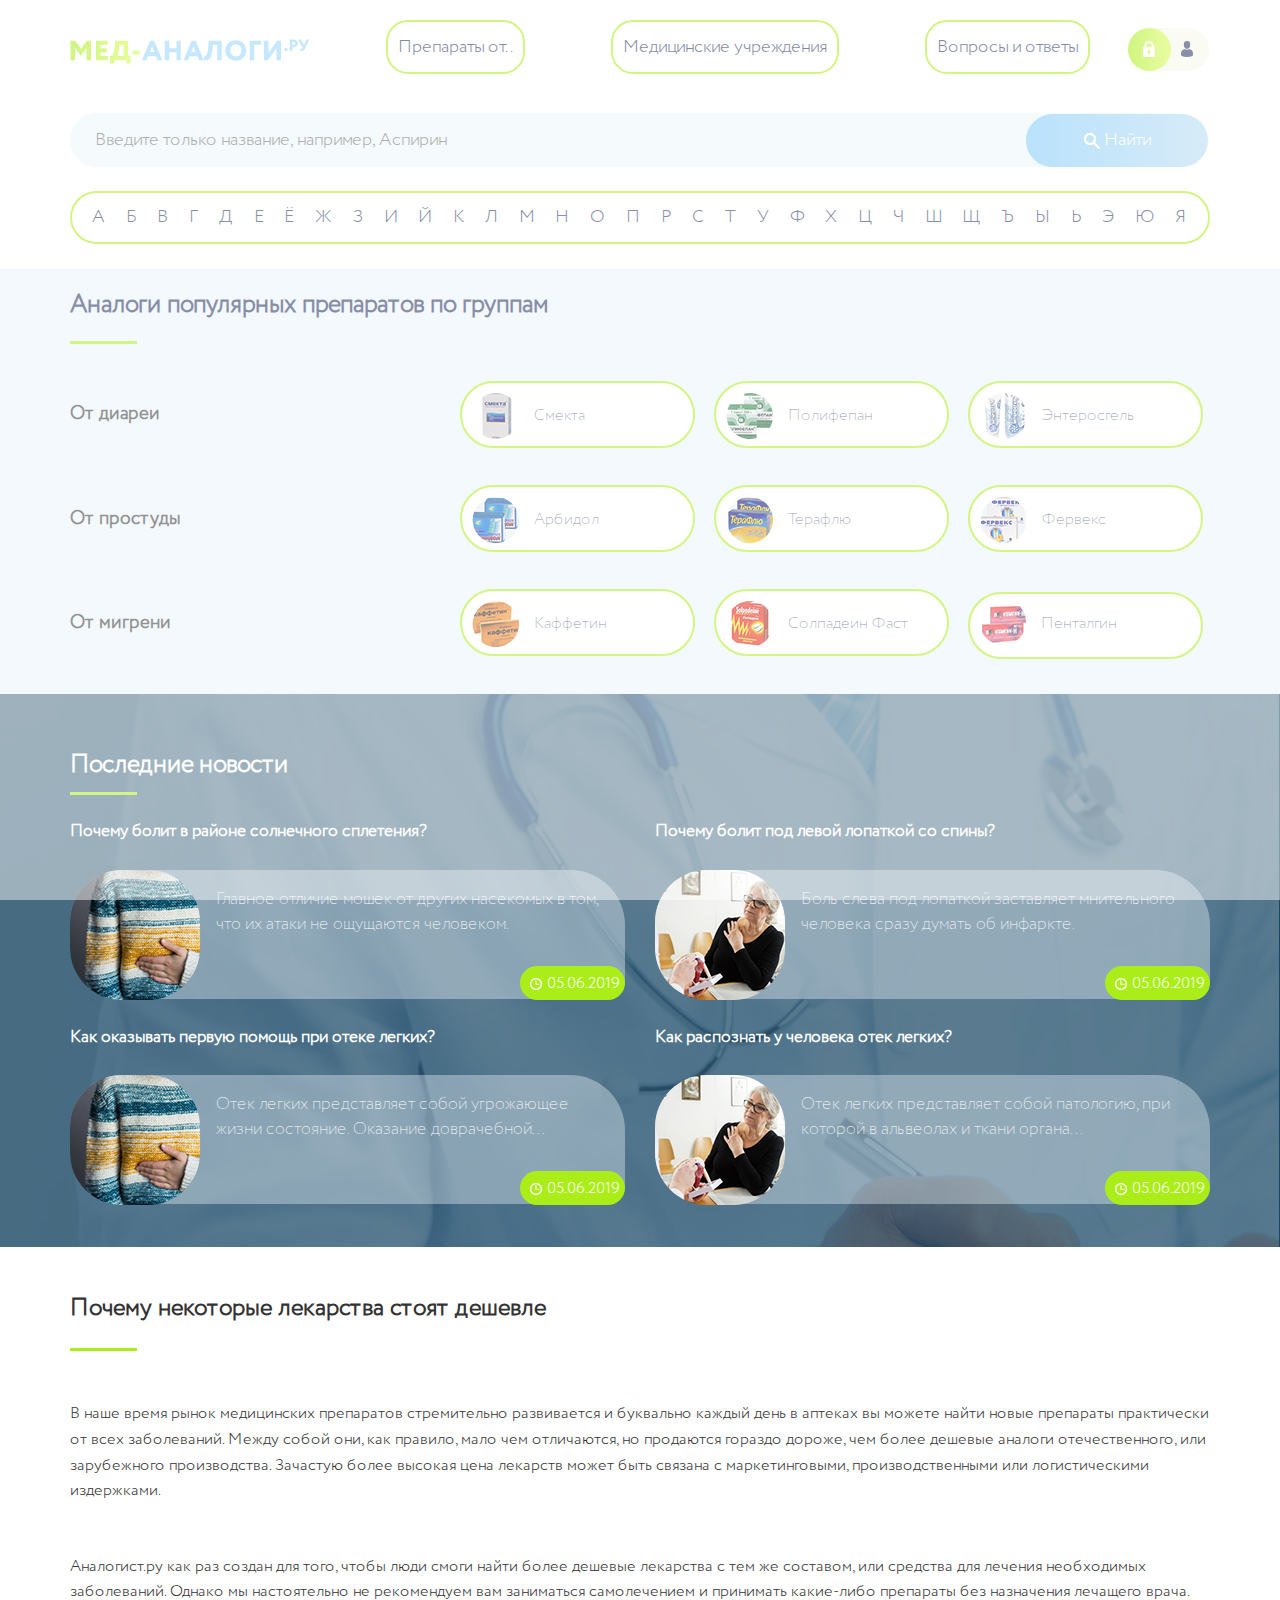
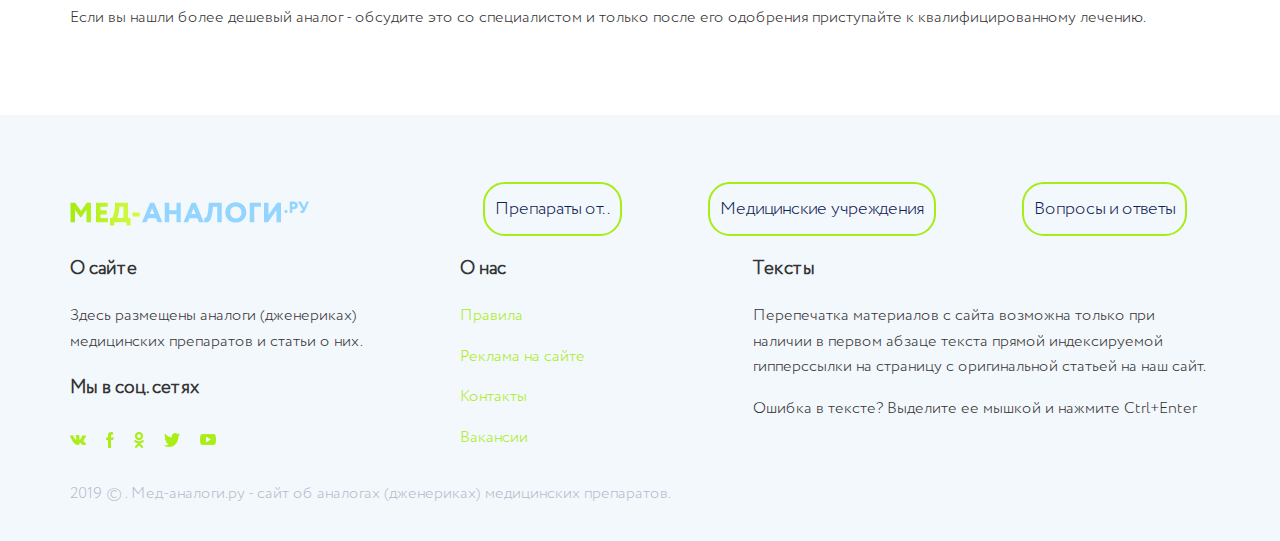
==== commit 36683573: "footer done" ====
--- a/Verstka/index.html
+++ b/Verstka/index.html
@@ -224,7 +224,58 @@
 	</main>
 
 
-	<footer></footer>
+	<footer>
+		<div class="container">
+			<div class="row">
+				<div class="col-md-4 logo_top">
+					<a href="/">
+						<img src="img/logo.png" alt="logo" title="Logo"></a>
+				</div>
+				<div class="col-md-8 top_menu">
+					<a href="#" class="top_menu_items">Препараты от..</a>
+					<a href="#" class="top_menu_items">Медицинские учреждения </a>
+					<a href="#" class="top_menu_items">Вопросы и ответы</a>
+				</div>
+
+			</div>
+			<div class="row">
+				<div class="col-md-4">
+					<h3>О сайте</h3>
+					<p>Здесь размещены аналоги (дженериках)
+						медицинских препаратов и статьи о них.</p>
+					<h3>Мы в соц. сетях</h3>
+					<div class="sicial">
+						<a href="#"> <img src="img/vk.png" alt="vk"> </a>
+						<a href="#"><img src="img/facebook.png" alt="facebook"></a>
+						<a href="#"><img src="img/odnoklassniki-logo.png" alt="ok"></a>
+						<a href="#"><img src="img/twitter.png" alt="twitter"></a>
+						<a href="#"><img src="img/youtube.png" alt="youtube"></a>
+					</div>
+
+				</div>
+				<div class="col-md-3">
+						<h3>О нас</h3>
+						<div class="about_us">
+							<a href="#">Правила</a>
+							<a href="#">Реклама на сайте</a>
+							<a href="#">Контакты</a>
+							<a href="#">Вакансии</a>
+						</div>
+				</div>
+				<div class="col-md-5">
+					<h3>Тексты</h3>
+					<p>Перепечатка материалов с сайта возможна только
+							при наличии в первом абзаце текста прямой
+							индексируемой гипперссылки на страницу с
+							оригинальной статьей на наш сайт.</p>
+							<p>Ошибка в тексте? Выделите ее мышкой 
+									и нажмите Ctrl+Enter</p>
+				</div>
+			</div>
+			<p id="copyright">2019 © . Мед-аналоги.ру - сайт об аналогах (дженериках) медицинских препаратов.</p>
+		</div>
+
+	</footer>
 
 	<div class="hidden"></div>
 
--- a/Verstka/css/main.css
+++ b/Verstka/css/main.css
@@ -294,4 +294,30 @@
 }
 #seo_text {
 	padding-bottom: 68px;
+}
+footer{
+	height: 426px;
+	padding-top:47px; 
+background-color: #f3f8fc;
+}
+.sicial {
+	display: flex;
+	justify-content: start;
+}
+.sicial a:not(:first-child) {
+	margin: 5px 10px;
+}
+.sicial a:first-child {
+	margin-top: 5px ;
+	margin-right:10px; 
+}
+.about_us a {
+	display: block;
+	margin: 15px auto;
+	color: #a8ec15;
+}
+#copyright {
+	height: 14px;
+	opacity: 0.3;
+	color: #202c5c;
 }